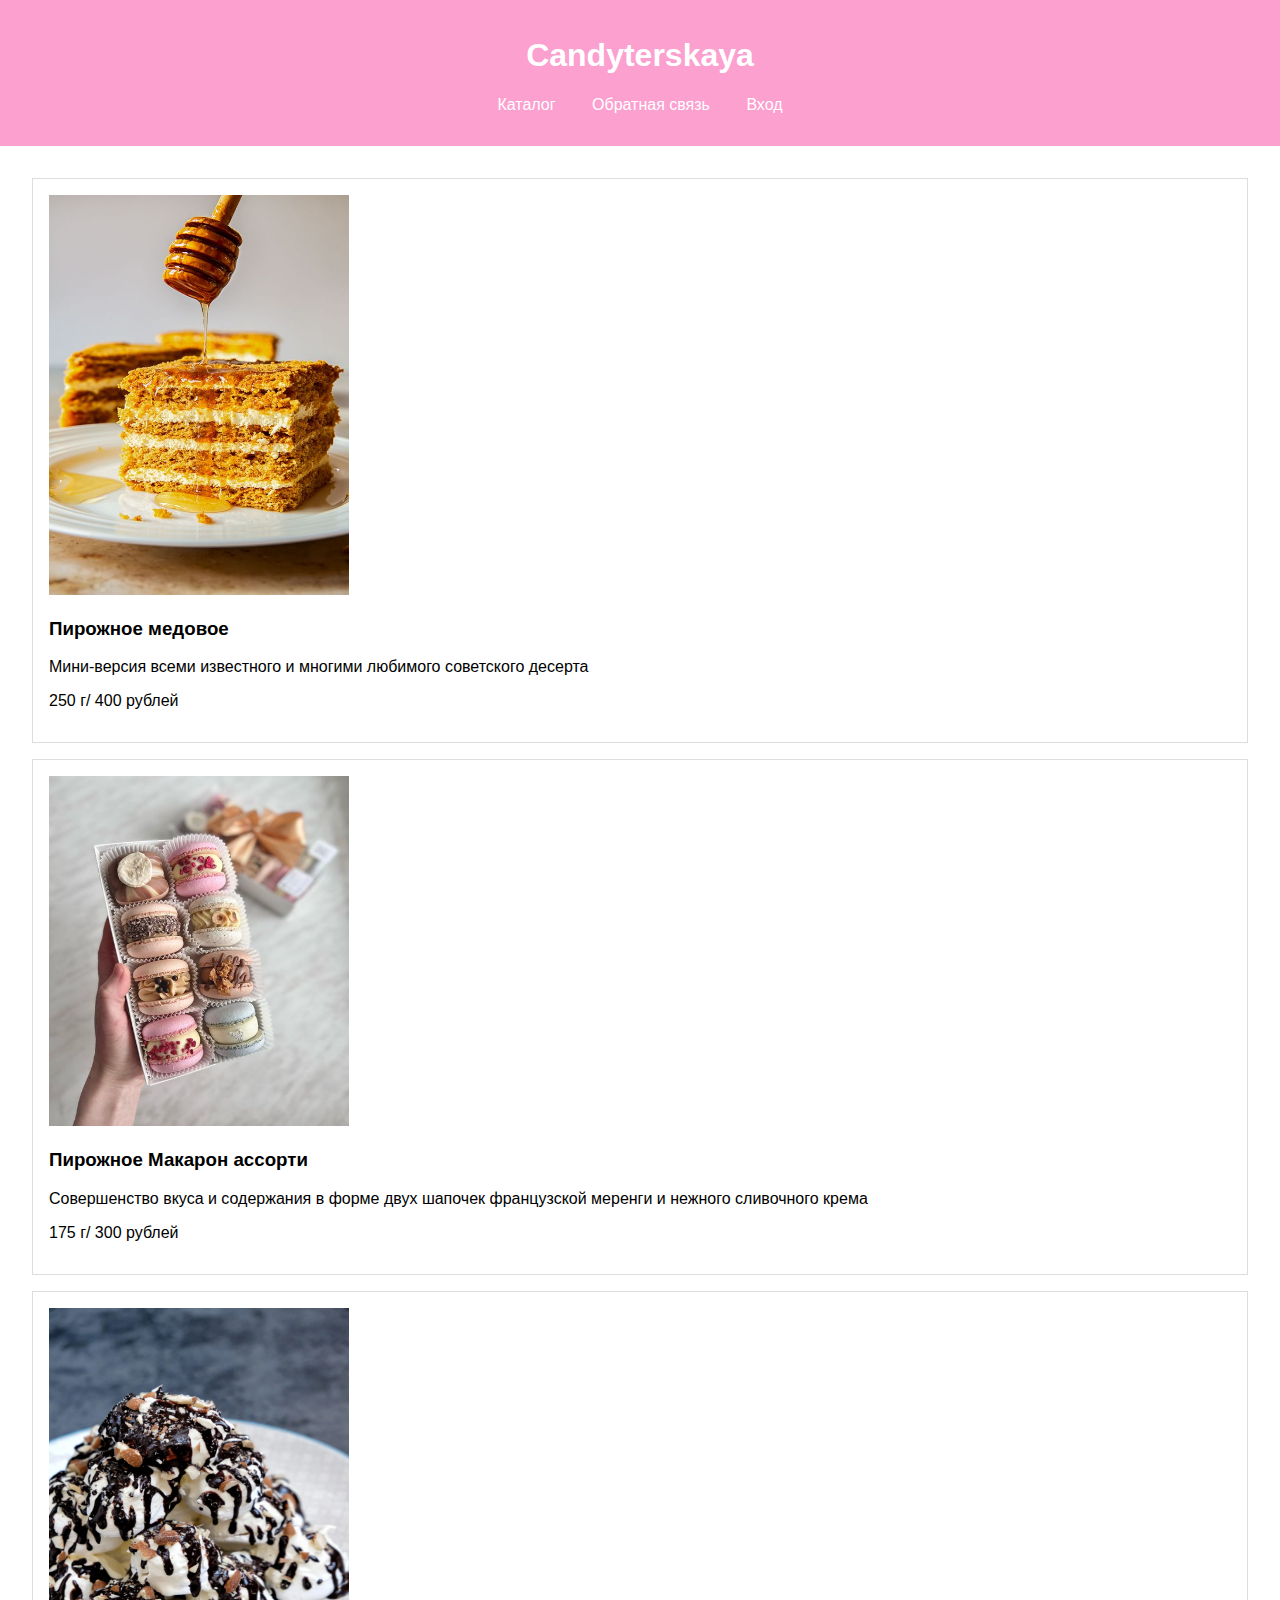
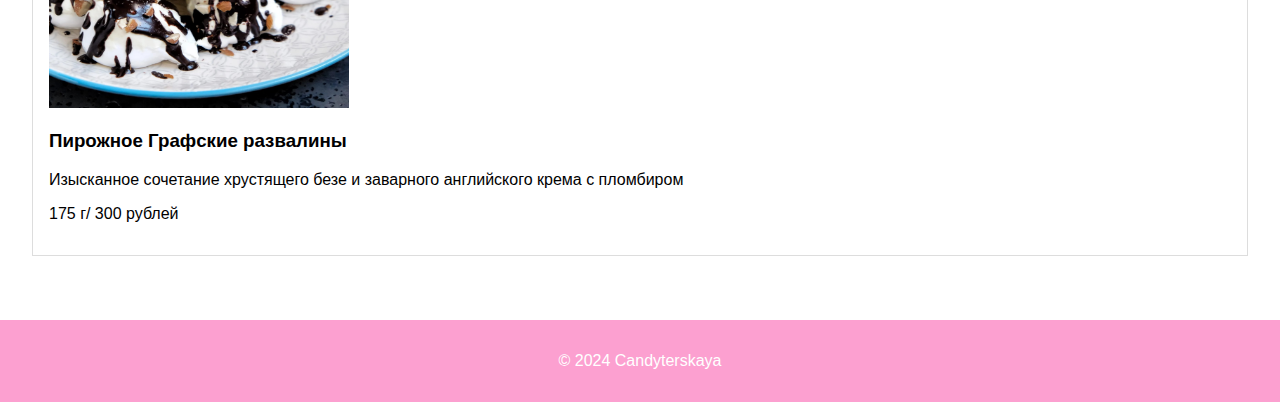
==== piroshnie.html @ eba91ee4 "Add files via upload" ====
<!DOCTYPE html> 
<html lang="ru"> 
<head> 
    <meta charset="UTF-8"> 
    <meta name="viewport" content="width=device-width, initial-scale=1.0"> 
    <title>Candyterskaya</title> 
    <link rel="stylesheet" href="style.css"> 
</head> 
<body> 
    <header> 
        <h1>Candyterskaya</h1> 
        <nav> 
            <ul> 
                <li><a href="#catalog">Каталог</a></li> 
                <li><a href="#feedback">Обратная связь</a></li> 
                <li><a href="#login">Вход</a></li> 
            </ul> 
        </nav> 
    </header> 

    <main> 
        <section id="catalog"> 
            <div class="product"> 
                <img src="litcake1.jpg" height="400px" width="300px"/> 
                <h3> Пирожное медовое</h3> 
                <p> Мини-версия всеми известного и многими любимого советского десерта</p> 
                <p> 250 г/ 400 рублей</p> 
            </div> 
            <div class="product"> 
                <img src="litcake2.jpg" height="350px" width="300px"/> 
                <h3> Пирожное Макарон ассорти</h3> 
                <p> Совершенство вкуса и содержания в форме двух шапочек французской меренги и нежного сливочного крема</p> 
                <p> 175 г/ 300 рублей</p> 
            </div> 
            <div class="product"> 
                <img src="litcake3.jpg" height="400px" width="300px"/> 
                <h3> Пирожное Графские развалины</h3> 
                <p> Изысканное сочетание хрустящего безе и заварного английского крема с пломбиром</p> 
                <p> 175 г/ 300 рублей</p> 
            </div> 
    </main> 
 
    <footer> 
        <p>&copy; 2024 Candyterskaya</p> 
    </footer> 
</body> 
</html>
---- style.css ----
body { 
    font-family: Arial, sans-serif; 
    margin: 0; 
    padding: 0; 
} 
 

/* Шапка */
header { 
    background-color: #fca0d0; 
    color: white; 
    padding: 1rem 0; 
    text-align: center; 
} 
 
nav ul { 
    list-style-type: none; 
    padding: 0; 
} 
 
nav ul li { 
    display: inline; 
    margin: 0 1rem; 
} 
 
nav ul li a { 
    color: white; 
    text-decoration: none; 
} 
 
main { 
    padding: 2rem; 
} 
 
section { 
    margin-bottom: 2rem; 
} 
 

/* Каталог */
h2 {
    text-align: center;
    font-size: 40px;
}
.div1{
    display: inline-block;
    margin-left: 250px;
    margin-right: 25px;
}
.div2{
    display: inline-block;
    margin-left: 25px;
}
.div1 h5{
    text-align: center;
    font-size: 30px;
    margin-top: 5px;
    margin-bottom: 10px;
}
.div1 a{
    text-decoration: underline;
    color: #ef2c91;
}
.div2 h5{
    text-align: center;
    font-size: 30px;
    margin-top: 5px;
    margin-bottom: 10px;
}
.div2 a{
    text-decoration: underline;
    color: #ef2c91;
}



/* Тортики */
.product { 
    border: 1px solid #ddd; 
    padding: 1rem; 
    margin-bottom: 1rem; 
} 

 

 /* Форма обратной связи */
.form-container {
    display: flex;
    justify-content: center;
    align-items: center;
    height: 100%;
    width: 100%;
}

.contact-form {
    background-color: #fff;
    padding: 20px;
    border-radius: 8px;
    box-shadow: 0 0 10px rgba(0, 0, 0, 0.1);
    max-width: 400px;
    width: 100%;
}

.contact-form h2 {
    margin-top: 0;
    margin-bottom: 15px;
    font-size: 24px;
    text-align: center;
}

.contact-form label {
    display: block;
    margin-bottom: 5px;
    font-weight: bold;
}

.contact-form input,
.contact-form textarea {
    width: 100%;
    padding: 10px;
    margin-bottom: 15px;
    border: 1px solid #ccc;
    border-radius: 4px;
    box-sizing: border-box;
}

.contact-form button {
    width: 100%;
    padding: 10px;
    background-color: #ef2c91;
    border: none;
    border-radius: 10px;
    color: white;
    font-size: 16px;
    cursor: pointer;

}

.contact-form button:hover {
    background-color: #ef2c91;
}

/* Авторизация входа */
.login-container {
    display: flex;
    justify-content: center;
    align-items: center;
    height: 100%;
    width: 100%;
}

.contact-login {
    background-color: #fff;
    padding: 20px;
    border-radius: 8px;
    box-shadow: 0 0 10px rgba(0, 0, 0, 0.1);
    max-width: 400px;
    width: 100%;
}

.contact-login h2 {
    margin-top: 0;
    margin-bottom: 15px;
    font-size: 24px;
    text-align: center;
}

.contact-login label {
    display: block;
    margin-bottom: 5px;
    font-weight: bold;
}

.contact-login input,
.contact-login textarea {
    width: 100%;
    padding: 10px;
    margin-bottom: 15px;
    border: 1px solid #ccc;
    border-radius: 4px;
    box-sizing: border-box;
}

.contact-login button {
    width: 100%;
    padding: 10px;
    background-color: #ef2c91;
    border: none;
    border-radius: 10px;
    color: white;
    font-size: 16px;
    cursor: pointer;
}

.contact-login button:hover {
    background-color: #ef2c91;
}


/* Подвал */
footer { 
    text-align: center; 
    padding: 1rem 0; 
    background-color: #fca0d0; 
    color: white; 
}
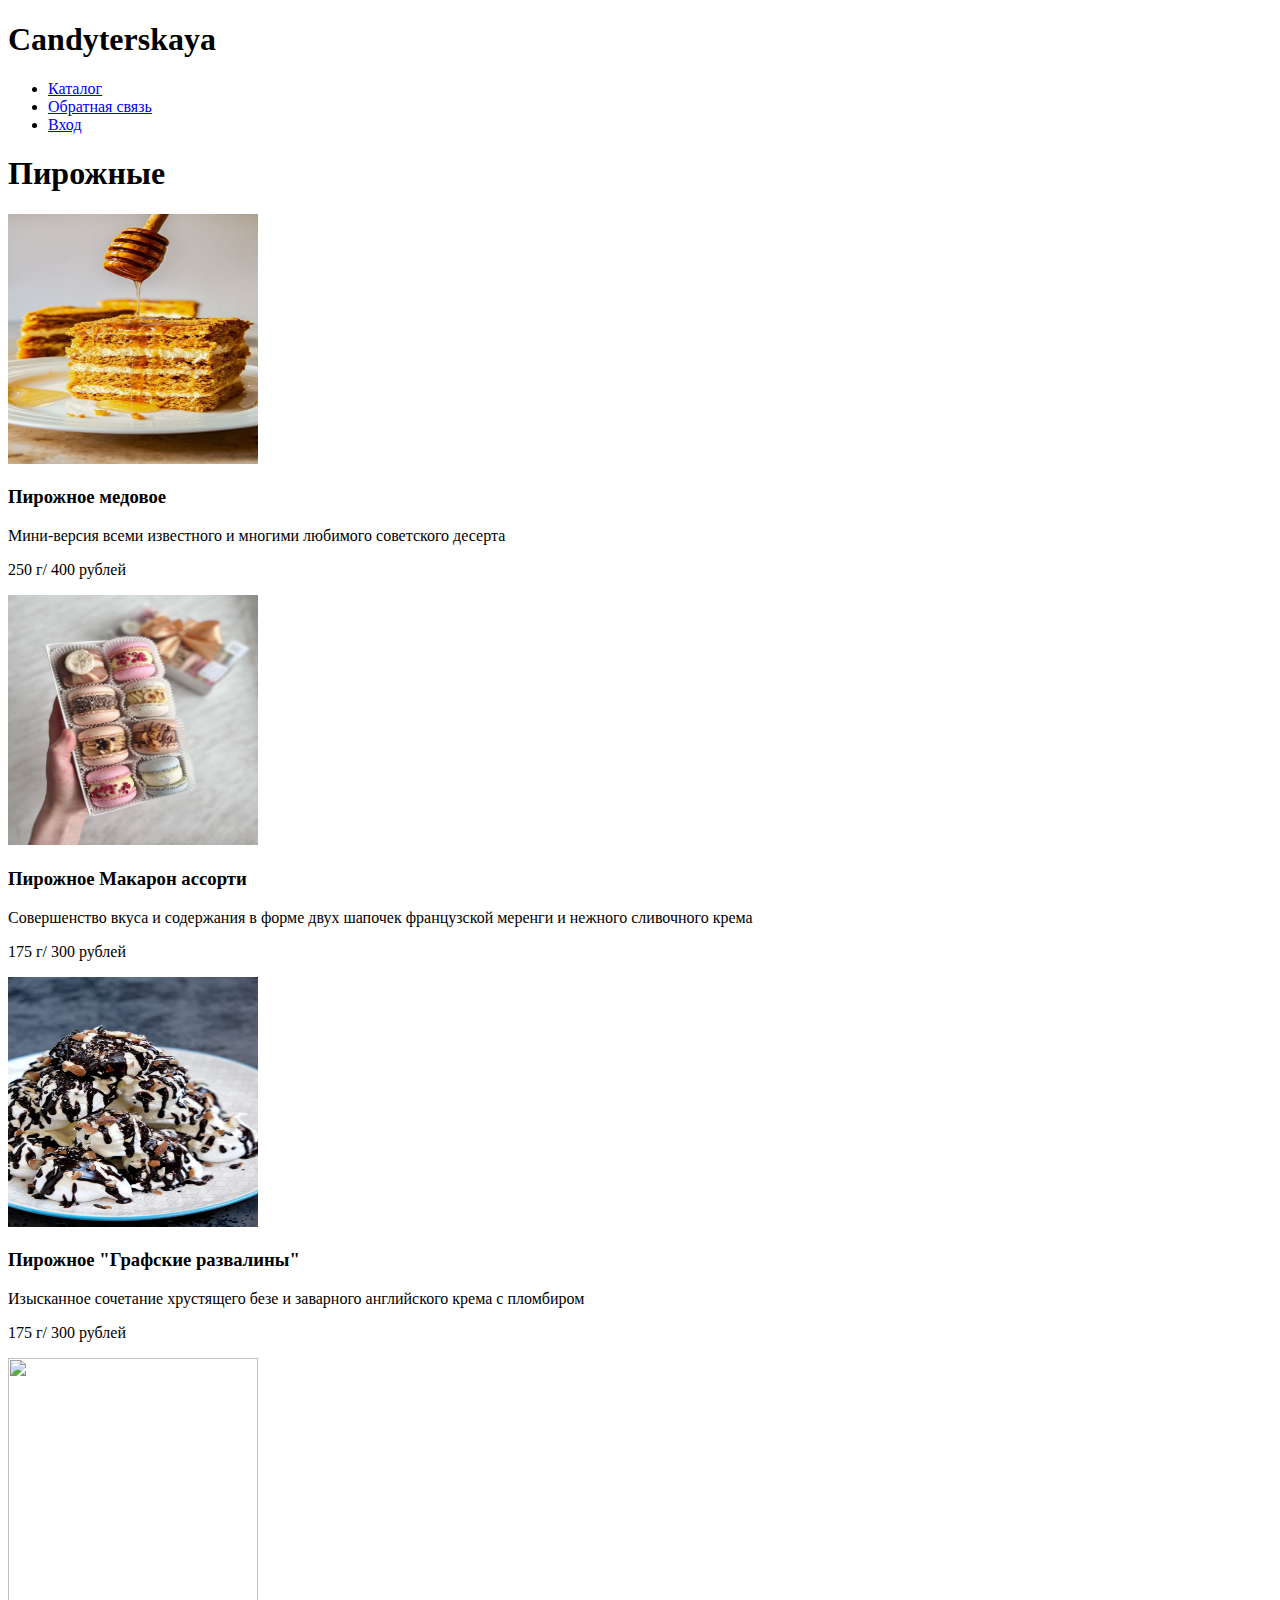
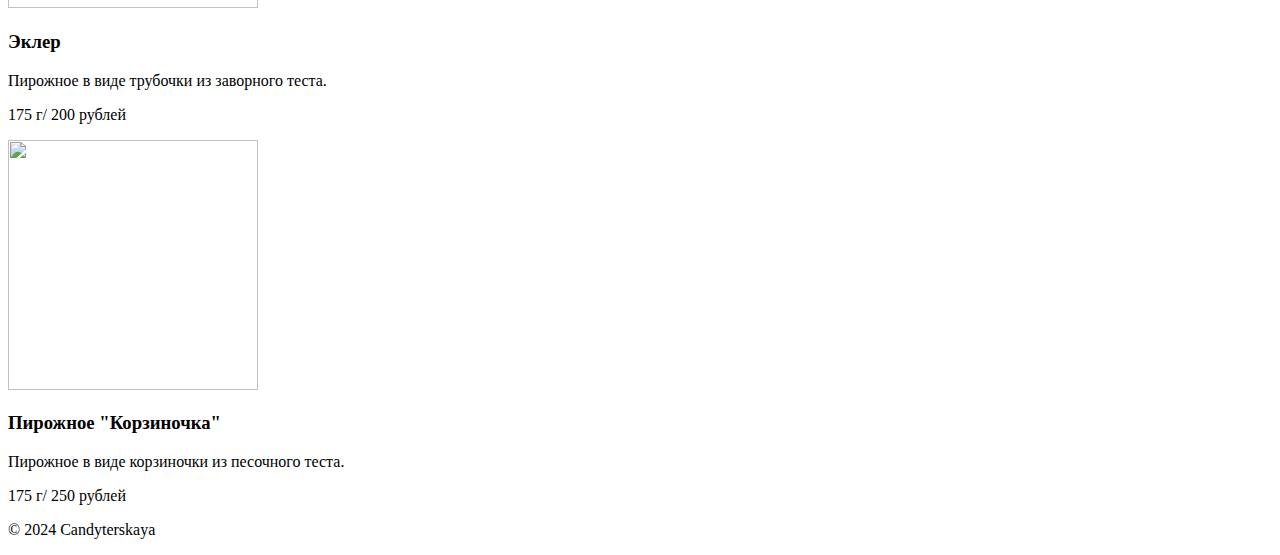
==== commit bfff88b9: "piroshnie.html" ====
--- a/piroshnie.html
+++ b/piroshnie.html
@@ -4,44 +4,77 @@
     <meta charset="UTF-8"> 
     <meta name="viewport" content="width=device-width, initial-scale=1.0"> 
     <title>Candyterskaya</title> 
-    <link rel="stylesheet" href="style.css"> 
+    <link rel="stylesheet" href="tort-piroshnie.css"> 
 </head> 
 <body> 
     <header> 
         <h1>Candyterskaya</h1> 
         <nav> 
             <ul> 
-                <li><a href="#catalog">Каталог</a></li> 
-                <li><a href="#feedback">Обратная связь</a></li> 
-                <li><a href="#login">Вход</a></li> 
+                <li><a href="index.html">Каталог</a></li> 
+                <li><a href="index.html">Обратная связь</a></li> 
+                <li><a href="login.html" target="_self">Вход</a></li> 
             </ul> 
         </nav> 
     </header> 
 
     <main> 
         <section id="catalog"> 
-            <div class="product"> 
-                <img src="litcake1.jpg" height="400px" width="300px"/> 
-                <h3> Пирожное медовое</h3> 
-                <p> Мини-версия всеми известного и многими любимого советского десерта</p> 
-                <p> 250 г/ 400 рублей</p> 
+            <h1>Пирожные</h1>
+            <div class="product">
+                <div class="cake1">
+                    <img src="litcake1.jpg" height="250px" width="250px"/> 
+                </div>
+                <div>
+                    <h3> Пирожное медовое</h3> 
+                    <p> Мини-версия всеми известного и многими любимого советского десерта</p> 
+                    <p> 250 г/ 400 рублей</p> 
+                </div>
             </div> 
             <div class="product"> 
-                <img src="litcake2.jpg" height="350px" width="300px"/> 
-                <h3> Пирожное Макарон ассорти</h3> 
-                <p> Совершенство вкуса и содержания в форме двух шапочек французской меренги и нежного сливочного крема</p> 
-                <p> 175 г/ 300 рублей</p> 
+                <div class="cake2">
+                    <img src="litcake2.jpg" height="250px" width="250px"/> 
+                </div>
+                <div>
+                    <h3> Пирожное Макарон ассорти</h3> 
+                    <p> Совершенство вкуса и содержания в форме двух шапочек французской меренги и нежного сливочного крема</p> 
+                    <p> 175 г/ 300 рублей</p> 
+                </div>
             </div> 
             <div class="product"> 
-                <img src="litcake3.jpg" height="400px" width="300px"/> 
-                <h3> Пирожное Графские развалины</h3> 
-                <p> Изысканное сочетание хрустящего безе и заварного английского крема с пломбиром</p> 
-                <p> 175 г/ 300 рублей</p> 
+                <div class="cake3">
+                    <img src="litcake3.jpg" height="250px" width="250px"/> 
+                </div>
+                <div>
+                    <h3> Пирожное "Графские развалины"</h3> 
+                    <p> Изысканное сочетание хрустящего безе и заварного английского крема с пломбиром</p> 
+                    <p> 175 г/ 300 рублей</p>
+                </div> 
+            </div> 
+            <div class="product"> 
+                <div class="cake4">
+                    <img src="litcake4.webp" height="250px" width="250px"/> 
+                </div>
+                <div>
+                    <h3> Эклер</h3> 
+                    <p> Пирожное в виде трубочки из заворного теста.</p> 
+                    <p> 175 г/ 200 рублей</p>
+                </div> 
+            </div> 
+            <div class="product"> 
+                <div class="cake5">
+                    <img src="litcake5.webp" height="250px" width="250px"/> 
+                </div>
+                <div>
+                    <h3> Пирожное "Корзиночка"</h3> 
+                    <p> Пирожное в виде корзиночки из песочного теста.</p> 
+                    <p> 175 г/ 250 рублей</p>
+                </div> 
             </div> 
     </main> 
- 
+
     <footer> 
         <p>&copy; 2024 Candyterskaya</p> 
     </footer> 
 </body> 
-</html>+</html> 
